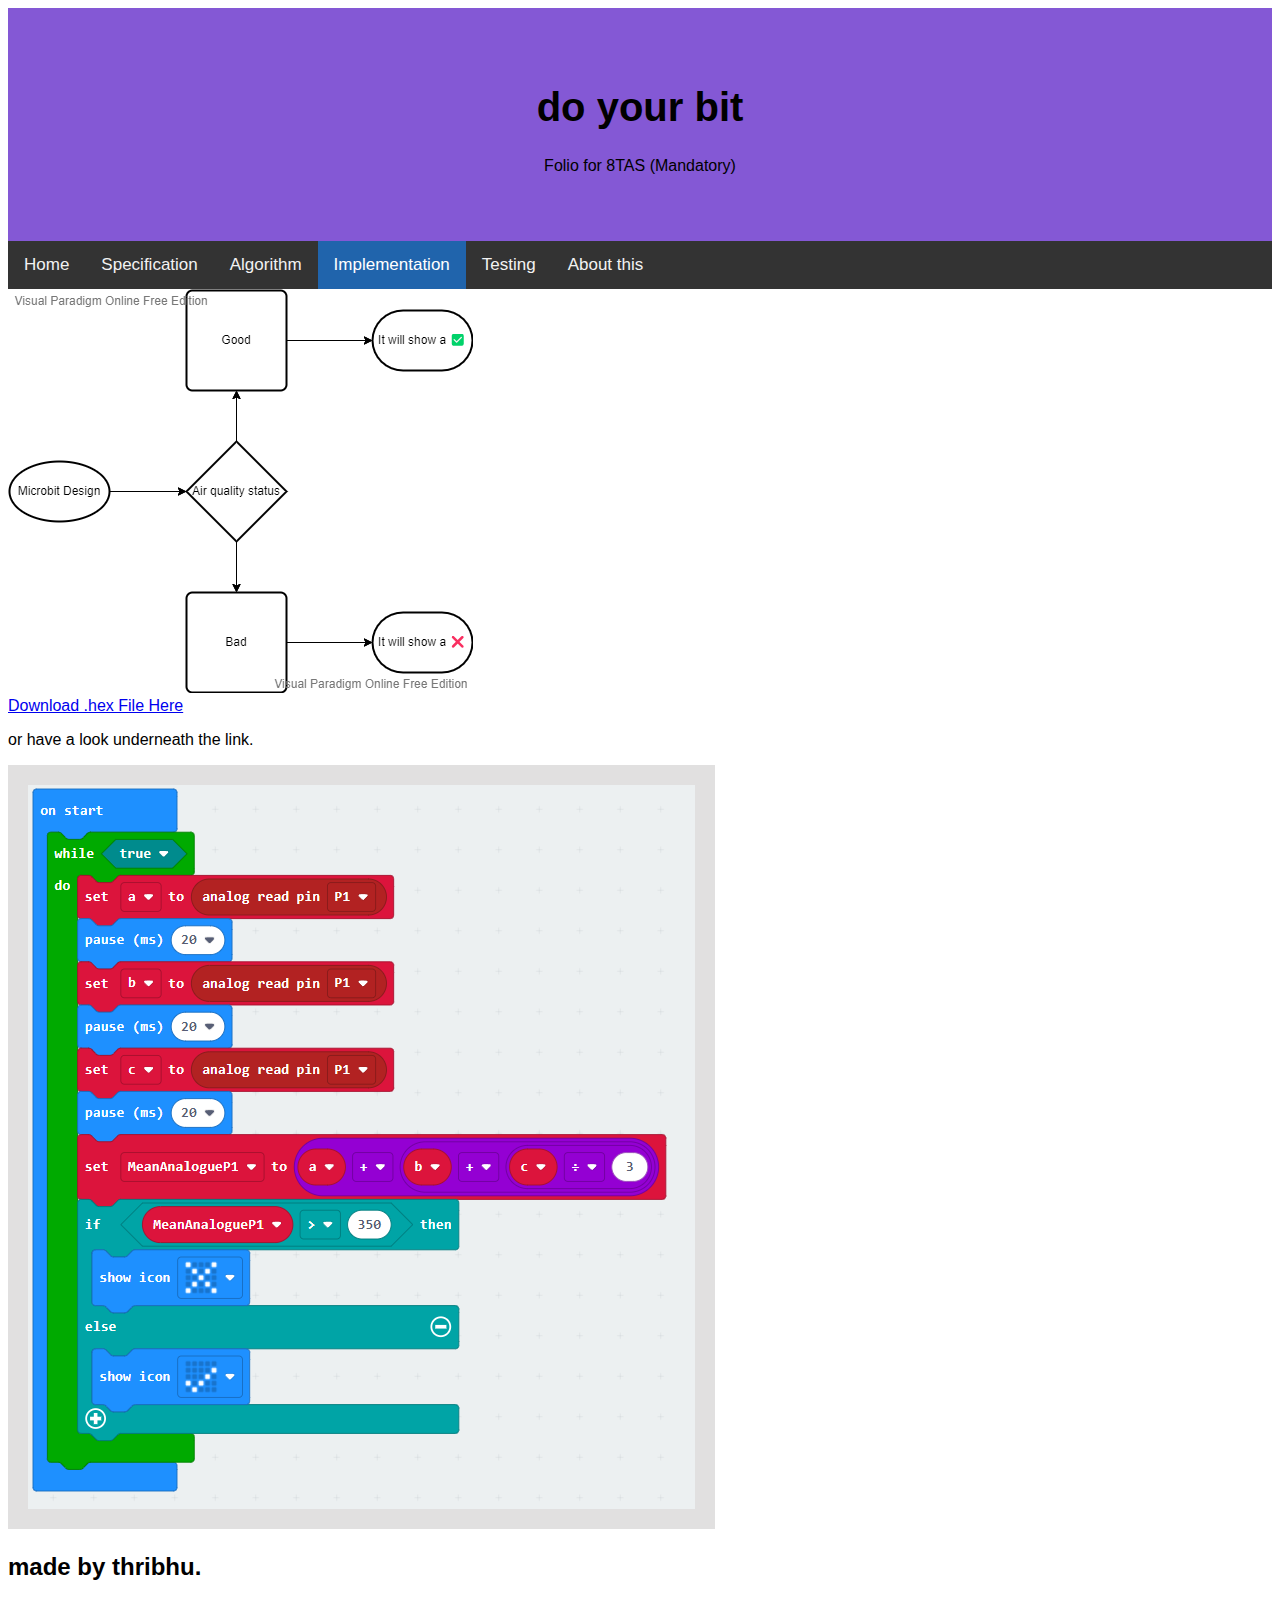
==== implementation.html @ 0ef1ec0a "so many stuff has been changed" ====
<!DOCTYPE html>
<html>
  
  <head>
    <meta charset="utf-8">
   <meta name="viewport" content="width=device-width, initial-scale=1">
    <title>Implementation - do your bit folio</title>
    <link href="style3.css" rel="stylesheet" type="text/css" />
    <style>
      font-family: Arial, Helvetica, sans-serif;
    </style>
  </head>
  
  <body style="font-family: Arial">    

    <div class=header>
      <h1>do your bit</h1>
      <p>Folio for 8TAS (Mandatory)</p>
    </div>
      
    <div class="topnav">
      <a href="/index.html">Home</a>
      <a href="/specification.html">Specification</a>
      <a href="/algorithm.html">Algorithm</a>
      <a href="/implementation.html" class="active">Implementation</a>
      <a href="/testing.html">Testing</a>
      <a href="https://www.themediocredev.me" target="_blank" rel="noopener noreferrer">About this</a>
    </div>

    <div class="flowchart">
      <img src=" ./images/Untitled.png"
    </div>

    <div class="button">
      <a class="button1" href="/sensor.hex" download="sensor.hex">Download .hex File Here</a>
    </div>
    <p>or have a look underneath the link.</p>
    <img src=" ./images/dafil.png"
    

    <div class="footer">
      <h2>made by thribhu.</h2>
    </div>
    
    <a href="javascript:void(0);" class="icon" onclick="myFunction()">
    <i class="fa fa-bars"></i>
    <script src="script.js"></script>    
  </body>
</html>
---- style3.css ----
.header {
  padding: 50px;
  text-align: center;
  background: #8458d5;
  colour: black;
}

.header h1 {
  font-size: 40px  
}

.topnav {
  background-color: #333;
  overflow: hidden;
}

.topnav a {
  float: left;
  display: block;
  color: #f2f2f2;
  text-align: center;
  padding: 14px 16px;
  text-decoration: none;
  font-size: 17px;
}

.topnav a:hover {
  background-color: #ddd;
  color: black;
}

.topnav a.active {
  background-color: #2064ac;
  color: white;
}

.topnav .icon {
  display: none;
}

.homepage {
  padding: 50px;
  background-colour: #5ab5e2;
  colour: white;
}

.body {
  background-colour: #5ab5e2;
}

.footer {
  padding: 20px; 
  text-align: center; 
  background: #e1e0e0;
}

table, th, td {
  border: 1px solid black;
  border-collapse: collapse;
  text-align: center;
}
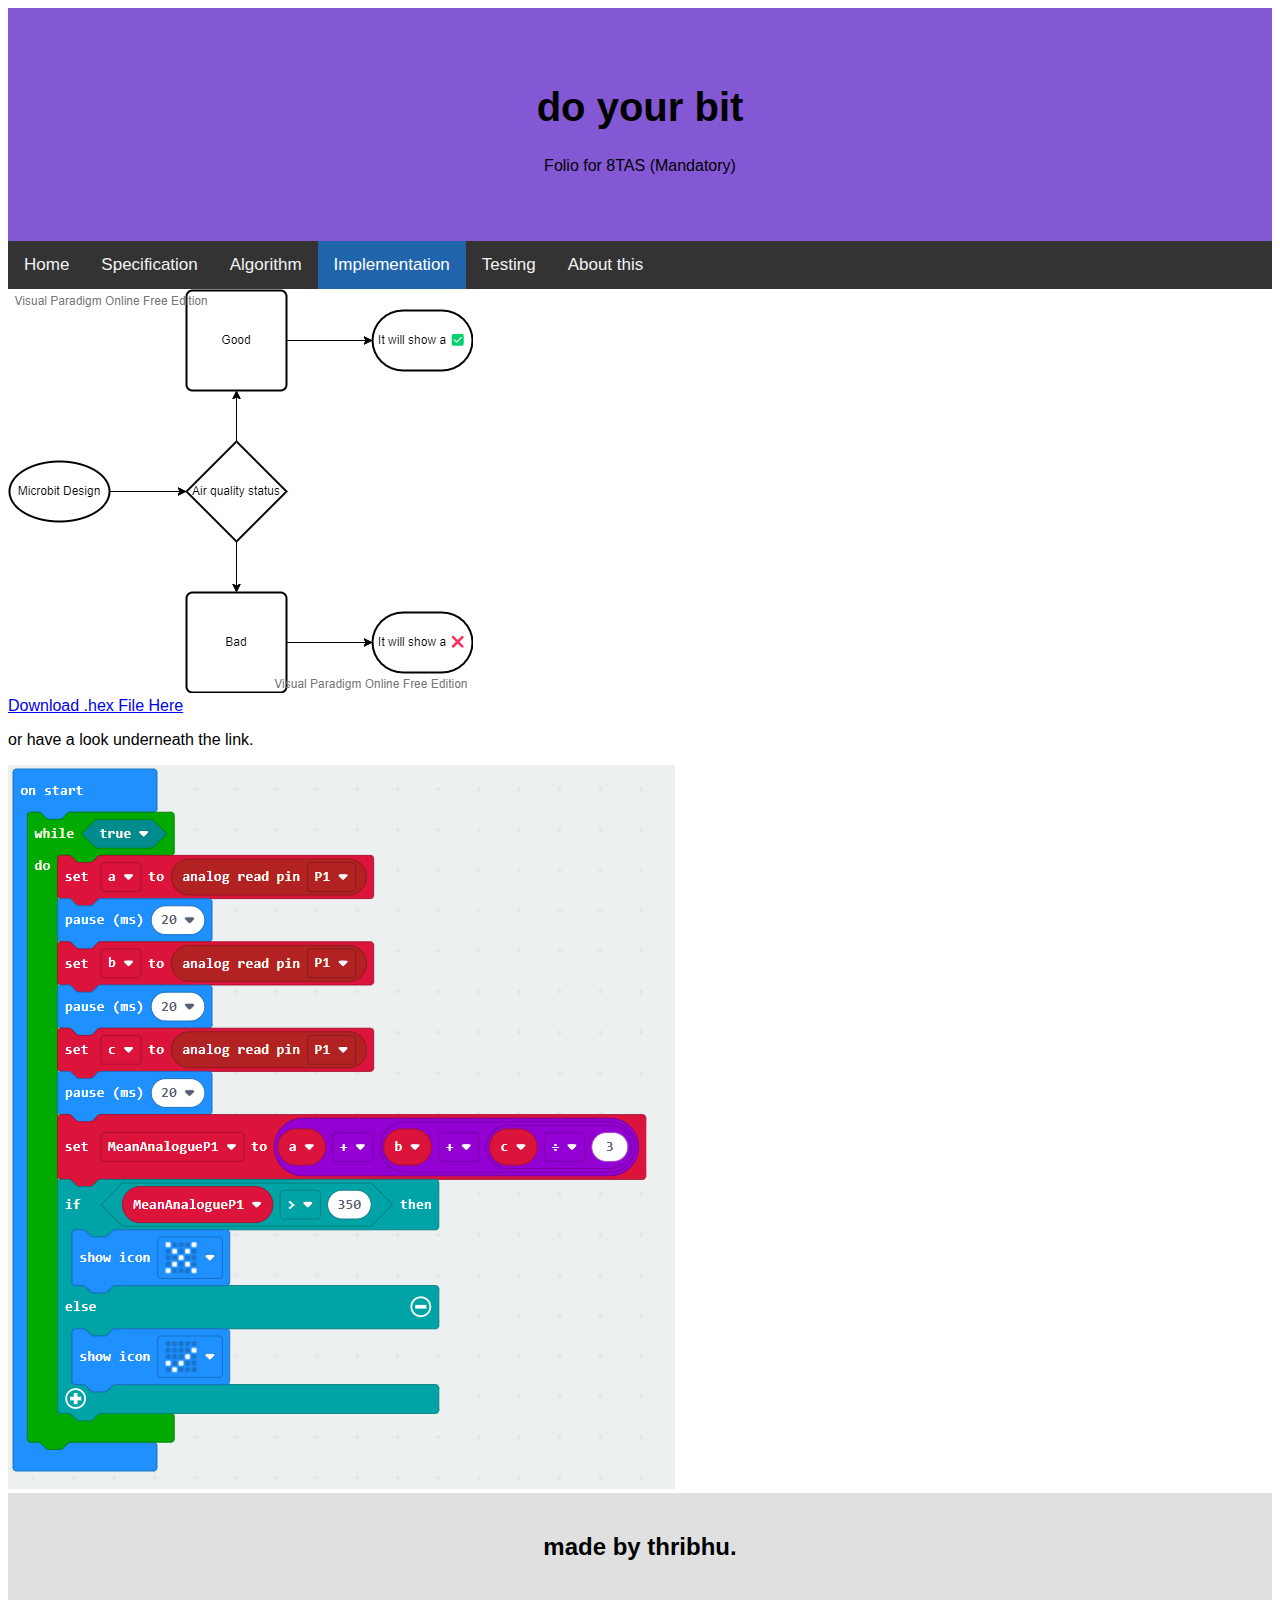
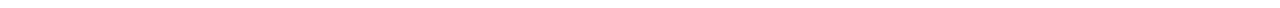
==== commit e09879ab: "It is FINALLY finished, and my project is done. Gotta fix up the domain stuff, but that is it :D" ====
--- a/implementation.html
+++ b/implementation.html
@@ -35,7 +35,7 @@
       <a class="button1" href="/sensor.hex" download="sensor.hex">Download .hex File Here</a>
     </div>
     <p>or have a look underneath the link.</p>
-    <img src=" ./images/dafil.png"
+    <img src=" ./images/dafil.png">
     
 
     <div class="footer">
